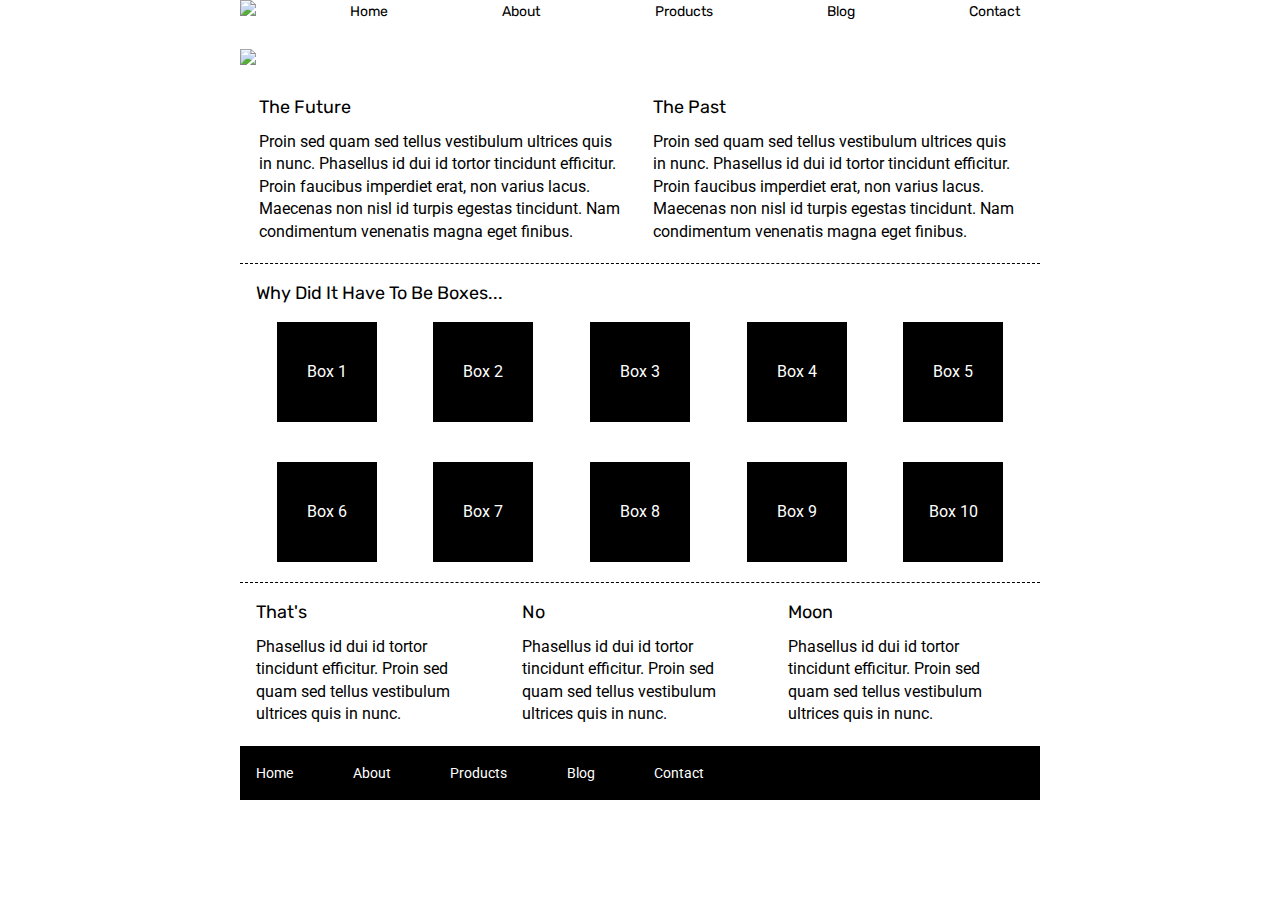
==== index.html @ 10b9be11 "Added navigation bar with logo and links, as well as a header image to the home page, index.html" ====
<!doctype html>

<html lang="en">
<head>
  <meta charset="utf-8">

  <title>Sprint Challenge - Home</title>

  <link href="https://fonts.googleapis.com/css?family=Roboto|Rubik" rel="stylesheet">
  <link rel="stylesheet" href="css/index.css">

</head>

<body>
    
    <div class="container">

        <div class="navigation-bar">
                <img class = "logo" src="img/lambda-black.png" />
                <a href="index.html">Home</a>
                <a href="about.html">About</a>
                <a href="">Products</a> 
                <a href="">Blog</a>
                <a href="">Contact</a>
        </div>

        <img class = "home-banner" src="img/jumbo.jpg">
   
        <section class="top-content">
            <div class="text-container">
                <h2>The Future</h2>
                <p>Proin sed quam sed tellus vestibulum ultrices quis in nunc. Phasellus id dui id tortor tincidunt efficitur. Proin faucibus imperdiet erat, non varius lacus. Maecenas non nisl id turpis egestas tincidunt. Nam condimentum venenatis magna eget finibus.</p>
            </div>
            <div class="text-container">
                <h2>The Past</h2>
                <p>Proin sed quam sed tellus vestibulum ultrices quis in nunc. Phasellus id dui id tortor tincidunt efficitur. Proin faucibus imperdiet erat, non varius lacus. Maecenas non nisl id turpis egestas tincidunt. Nam condimentum venenatis magna eget finibus.</p>
            </div>
        </section>
        
        <section class="middle-content">
        
            <h2>Why Did It Have To Be Boxes...</h2>
            
            <div class="boxes">
                <div class="box">Box 1</div>
                <div class="box">Box 2</div>
                <div class="box">Box 3</div>
                <div class="box">Box 4</div>
                <div class="box">Box 5</div>
                <div class="box">Box 6</div>
                <div class="box">Box 7</div>
                <div class="box">Box 8</div>
                <div class="box">Box 9</div>
                <div class="box">Box 10</div>
            </div>
        
        </section>

        <section class="bottom-content">

            <div class="text-container">
                <h2>That's</h2>
                <p>Phasellus id dui id tortor tincidunt efficitur. Proin sed quam sed tellus vestibulum ultrices quis in nunc.</p>
            </div>
            <div class="text-container">
                <h2>No</h2>
                <p>Phasellus id dui id tortor tincidunt efficitur. Proin sed quam sed tellus vestibulum ultrices quis in nunc.</p>
            </div>
            <div class="text-container">
                <h2>Moon</h2>
                <p>Phasellus id dui id tortor tincidunt efficitur. Proin sed quam sed tellus vestibulum ultrices quis in nunc.</p>
            </div>

        </section>
        
        <footer>
            <nav>
                <a href="#">Home</a>
                <a href="#">About</a>
                <a href="#">Products</a>
                <a href="#">Blog</a>
                <a href="#">Contact</a>
            </nav>
        </footer>
    </div><!-- container -->        
</body>
</html>
---- css/index.css ----
/* http://meyerweb.com/eric/tools/css/reset/ 
   v2.0 | 20110126
   License: none (public domain)
*/

html, body, div, span, applet, object, iframe,
h1, h2, h3, h4, h5, h6, p, blockquote, pre,
a, abbr, acronym, address, big, cite, code,
del, dfn, em, img, ins, kbd, q, s, samp,
small, strike, strong, sub, sup, tt, var,
b, u, i, center,
dl, dt, dd, ol, ul, li,
fieldset, form, label, legend,
table, caption, tbody, tfoot, thead, tr, th, td,
article, aside, canvas, details, embed, 
figure, figcaption, footer, header, hgroup, 
menu, nav, output, ruby, section, summary,
time, mark, audio, video {
	margin: 0;
	padding: 0;
	border: 0;
	font-size: 100%;
	font: inherit;
	vertical-align: baseline;
}
/* HTML5 display-role reset for older browsers */
article, aside, details, figcaption, figure, 
footer, header, hgroup, menu, nav, section {
	display: block;
}
body {
	line-height: 1;
}
ol, ul {
	list-style: none;
}
blockquote, q {
	quotes: none;
}
blockquote:before, blockquote:after,
q:before, q:after {
	content: '';
	content: none;
}
table {
	border-collapse: collapse;
	border-spacing: 0;
}

* {
    box-sizing: border-box;
}

html, body {
    height: 100%;
    font-family: 'Roboto', sans-serif;
}

h1, h2, h3, h4, h5 {
    font-size: 18px;
    margin-bottom: 15px;
    font-family: 'Rubik', sans-serif;
}

p {
    line-height: 1.4;
}

.navigation-bar {
    display: flex;
    align-items: baseline;
    justify-content: space-between;
}

.navigation-bar a {
    justify-content: space-around;
    text-decoration: none;
    font-size: 14px;
    font-family: 'Rubik', sans-serif;
    color: black;
    margin-right: 20px;
}

.home-banner {
    width: 800px;
    margin: 30px auto;
}

.container {
    width: 800px;
    margin: 0 auto;
}

.top-content {
    display: flex;
    flex-wrap: wrap;
    justify-content: space-evenly;
    margin-bottom: 20px;
    border-bottom: 1px dashed black;
}

.top-content .text-container {
    width: 48%;
    padding: 0 1%;
    padding-bottom: 20px;  
}

.middle-content {
    margin-bottom: 20px;
    border-bottom: 1px dashed black;
}

.middle-content h2 {
    padding: 0 2%;
    margin-bottom: 0;
}

.middle-content .boxes {
    display: flex;
    flex-wrap: wrap;
    justify-content: space-evenly;
}

.middle-content .boxes .box {
    width: 12.5%;
    height: 100px;
    background: black;
    margin: 20px 2.5%;
    color: white;
    display: flex;
    align-items: center;
    justify-content: center;
}

.bottom-content {
    display: flex;
    margin: 0 2% 20px;
    justify-content: space-around;
}

.bottom-content .text-container {
    padding-right: 4%;
}

.bottom-content .text-container:last-child {
    padding-right: 0;
}

footer {
    width: 100%;
    background: black;
}

footer nav {
    width: 60%;
    display: flex;
    justify-content: space-between;
    align-items: center;
    padding: 20px 2%;
    font-size: 14px;
}

footer nav a {
    color: white;
    text-decoration: none;
}
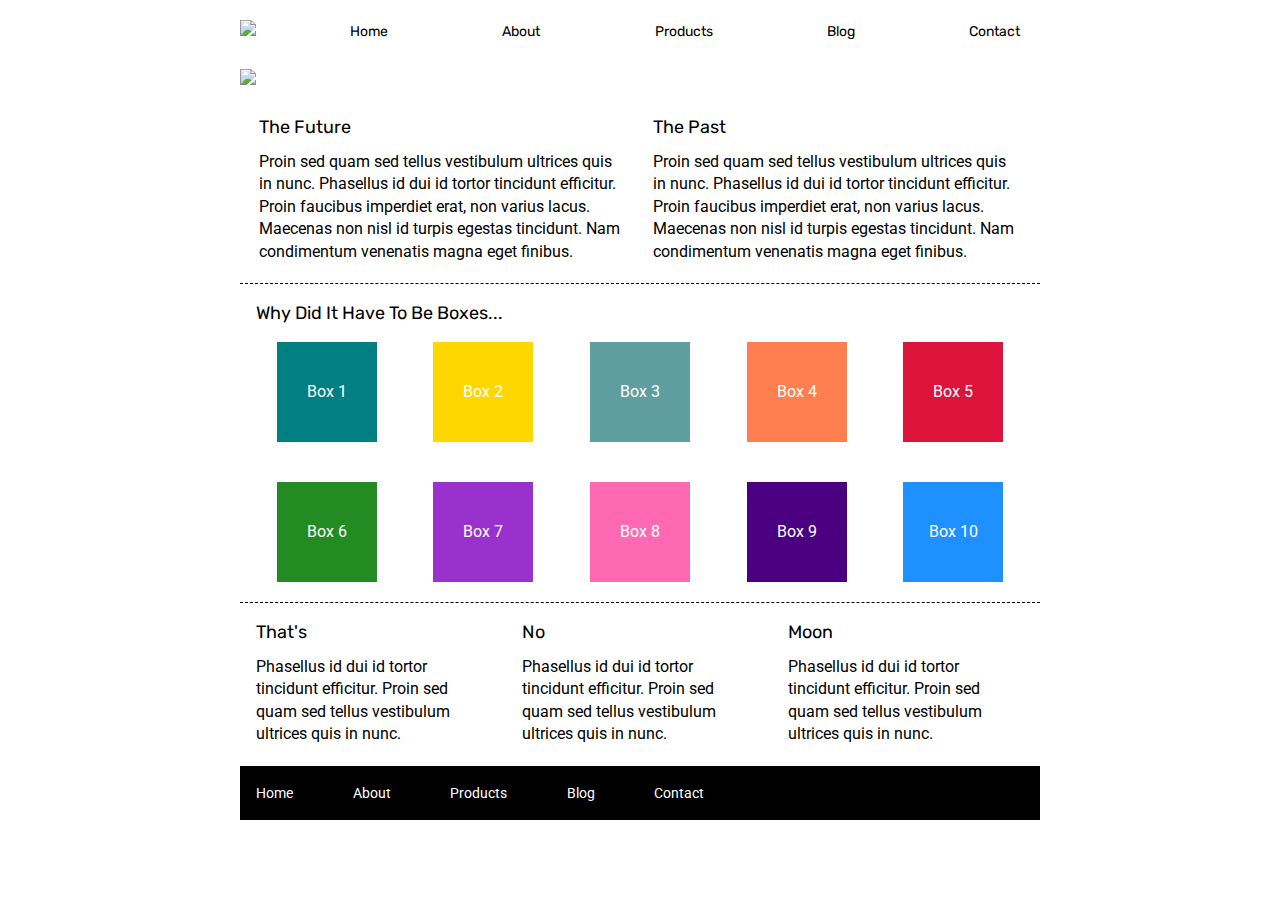
==== commit ec9f1d39: "Added color to the 10 boxes in the middle of index.html" ====
--- a/index.html
+++ b/index.html
@@ -42,16 +42,16 @@
             <h2>Why Did It Have To Be Boxes...</h2>
             
             <div class="boxes">
-                <div class="box">Box 1</div>
-                <div class="box">Box 2</div>
-                <div class="box">Box 3</div>
-                <div class="box">Box 4</div>
-                <div class="box">Box 5</div>
-                <div class="box">Box 6</div>
-                <div class="box">Box 7</div>
-                <div class="box">Box 8</div>
-                <div class="box">Box 9</div>
-                <div class="box">Box 10</div>
+                <div class="box box1">Box 1</div>
+                <div class="box box2">Box 2</div>
+                <div class="box box3">Box 3</div>
+                <div class="box box4">Box 4</div>
+                <div class="box box5">Box 5</div>
+                <div class="box box6">Box 6</div>
+                <div class="box box7">Box 7</div>
+                <div class="box box8">Box 8</div>
+                <div class="box box9">Box 9</div>
+                <div class="box box10">Box 10</div>
             </div>
         
         </section>
--- a/css/index.css
+++ b/css/index.css
@@ -70,6 +70,7 @@
     display: flex;
     align-items: baseline;
     justify-content: space-between;
+    margin-top: 20px;
 }
 
 .navigation-bar a {
@@ -124,12 +125,51 @@
 .middle-content .boxes .box {
     width: 12.5%;
     height: 100px;
-    background: black;
     margin: 20px 2.5%;
     color: white;
     display: flex;
     align-items: center;
     justify-content: center;
+}
+
+.box1 {
+    background-color: teal;
+}
+
+.box2 {
+    background-color: gold;
+}
+
+.box3 {
+    background-color: cadetblue;
+}
+
+.box4 {
+    background-color: coral;
+}
+
+.box5 {
+    background-color: crimson;
+}
+
+.box6 {
+    background-color: forestgreen;
+}
+
+.box7 {
+    background-color: darkorchid;
+}
+
+.box8 {
+    background-color: hotpink;
+}
+
+.box9 {
+    background-color: indigo;
+}
+
+.box10 {
+    background-color: dodgerblue;
 }
 
 .bottom-content {
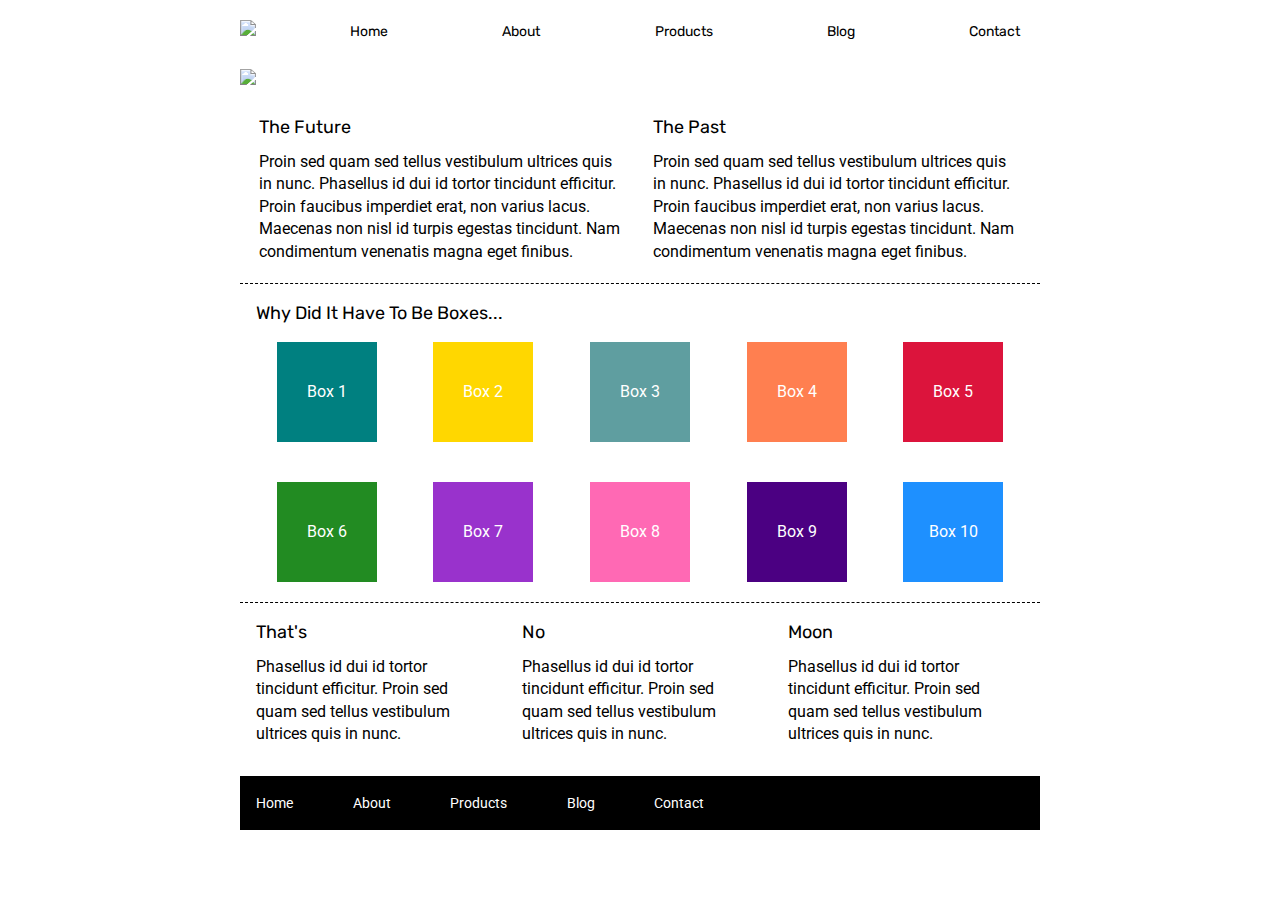
==== commit b061ea3c: "Added additional page - contact page - which includes a form for user queries. Linked to other pages" ====
--- a/index.html
+++ b/index.html
@@ -21,10 +21,10 @@
                 <a href="about.html">About</a>
                 <a href="">Products</a> 
                 <a href="">Blog</a>
-                <a href="">Contact</a>
+                <a href="contact.html">Contact</a>
         </div>
 
-        <img class = "home-banner" src="img/jumbo.jpg">
+        <img class = "banner" src="img/jumbo.jpg">
    
         <section class="top-content">
             <div class="text-container">
--- a/css/index.css
+++ b/css/index.css
@@ -82,7 +82,7 @@
     margin-right: 20px;
 }
 
-.home-banner {
+.banner {
     width: 800px;
     margin: 30px auto;
 }
@@ -186,6 +186,71 @@
     padding-right: 0;
 }
 
+.about-page {
+    width: 95%;
+}
+
+.about-page .banner {
+    margin-bottom: 0px;
+}
+
+.full-text {
+    padding: 20px 20px 0px 20px;
+}
+
+.split-texts {
+    width: 100%;
+    display: flex;
+    flex-wrap: wrap;
+    justify-content: space-between;
+    align-items: center;
+}
+
+.split-texts img {
+    margin: 15px 0;
+}
+
+.half-text {
+    width: 45%;
+}
+
+button {
+    font-size: 16px;
+    font-family: 'Rubik', sans-serif;
+    color: black;
+    background-color: white;
+
+    border: 1px solid black;
+    border-radius: 10%;
+
+    padding: 6px 18px;
+    margin-top: 12px;
+}
+
+hr {
+    margin: 25px 0 45px;
+}
+
+.contact-page {
+    width: 95%;
+}
+
+input {
+    padding: 5px;
+    margin: 5px;
+}
+
+form .userInput {
+    height: 100px;
+    width: 600px;
+    margin-bottom: 20px;
+}
+
+textarea {
+    font-family: 'Rubik', sans-serif;
+    margin: 0 0 10px 5px;
+}
+
 footer {
     width: 100%;
     background: black;
@@ -197,6 +262,7 @@
     justify-content: space-between;
     align-items: center;
     padding: 20px 2%;
+    margin-top: 30px;
     font-size: 14px;
 }
 
